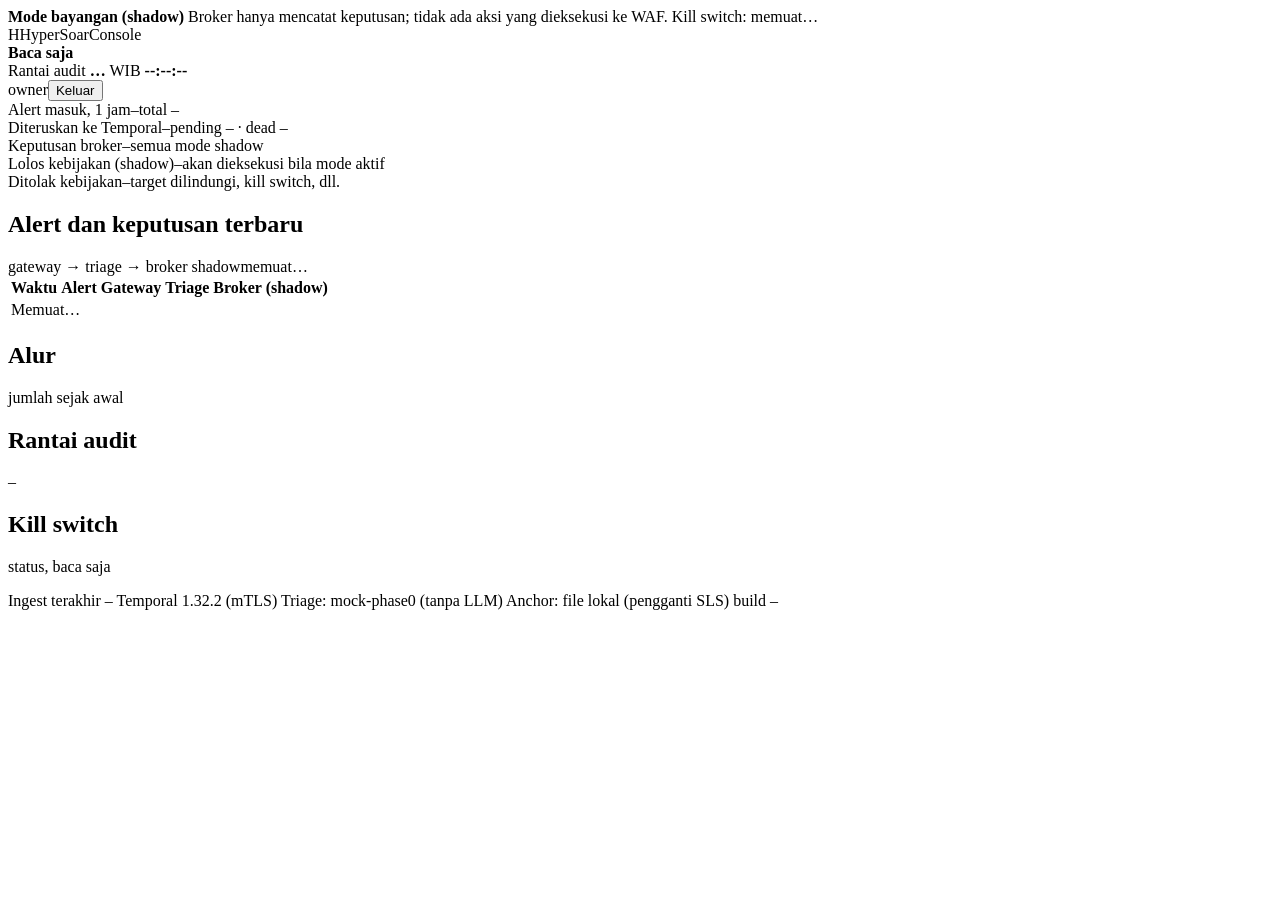
==== src/hypersoar/console/static/index.html @ 8639b132 "Rename: DECA SOAR -> HyperSoar (paket hypersoar, CLI hypersoar, image hypersoar:<sha>, env HYPERSOAR" ====
<!doctype html>
<html lang="id">
<head>
<meta charset="utf-8">
<meta name="viewport" content="width=device-width, initial-scale=1">
<title>HyperSoar Console</title>
<link rel="stylesheet" href="/static/console.css">
<script src="/static/console.js" defer></script>
</head>
<body>
<div class="strip" id="strip">
  <span class="pulse" aria-hidden="true"></span>
  <b id="strip-mode">Mode bayangan (shadow)</b>
  <span class="lvl" id="strip-text">Broker hanya mencatat keputusan; tidak ada aksi yang dieksekusi ke WAF.</span>
  <span class="sp"></span>
  <span class="kill" id="kill" role="status">Kill switch: memuat…</span>
</div>
<header>
  <div class="brand"><span class="logo" aria-hidden="true">H</span><span class="t1">HyperSoar</span><span class="t2">Console</span></div>
  <span class="chip"><strong>Baca saja</strong></span>
  <div class="hdr-right">
    <span class="chip sample" id="synthetic" hidden>Data sintetis</span>
    <span class="chip" id="chain-chip"><span class="dot" id="chain-dot"></span>Rantai audit <strong id="chain-word">…</strong></span>
    <span class="chip">WIB <strong class="num" id="clock">--:--:--</strong></span>
    <form method="post" action="/logout" class="who"><span id="who-name">owner</span><button type="submit" class="btn">Keluar</button></form>
  </div>
</header>
<main>
  <p class="banner" id="error" role="alert" hidden></p>
  <section class="readouts" aria-label="Ringkasan">
    <div class="ro"><span class="k">Alert masuk, 1 jam</span><span class="v num" id="r-alerts">–</span><span class="t" id="r-alerts-t">total –</span></div>
    <div class="ro"><span class="k">Diteruskan ke Temporal</span><span class="v num" id="r-forwarded">–</span><span class="t" id="r-forwarded-t">pending – · dead –</span></div>
    <div class="ro"><span class="k">Keputusan broker</span><span class="v num" id="r-decisions">–</span><span class="t">semua mode shadow</span></div>
    <div class="ro"><span class="k">Lolos kebijakan (shadow)</span><span class="v num ok" id="r-validated">–</span><span class="t">akan dieksekusi bila mode aktif</span></div>
    <div class="ro"><span class="k">Ditolak kebijakan</span><span class="v num warn" id="r-rejected">–</span><span class="t">target dilindungi, kill switch, dll.</span></div>
  </section>
  <div class="grid">
    <section class="pnl feed" aria-labelledby="feed-h">
      <div class="pnl-h"><h2 id="feed-h">Alert dan keputusan terbaru</h2><span class="sub">gateway → triage → broker shadow</span><span class="r sub" id="updated">memuat…</span></div>
      <div class="table-wrap">
        <table>
          <thead><tr><th scope="col">Waktu</th><th scope="col">Alert</th><th scope="col">Gateway</th><th scope="col">Triage</th><th scope="col">Broker (shadow)</th></tr></thead>
          <tbody id="feed"><tr><td colspan="5" class="small">Memuat…</td></tr></tbody>
        </table>
      </div>
    </section>
    <aside class="side">
      <section class="pnl" aria-labelledby="flow-h">
        <div class="pnl-h"><h2 id="flow-h">Alur</h2><span class="sub">jumlah sejak awal</span></div>
        <ol class="flow" id="flow"></ol>
      </section>
      <section class="pnl" aria-labelledby="ledger-h">
        <div class="pnl-h"><h2 id="ledger-h">Rantai audit</h2><span class="sub" id="ledger-sub">–</span></div>
        <div class="ledger-head" id="ledger-head"></div>
        <ol class="ledger" id="ledger"></ol>
      </section>
      <section class="pnl" aria-labelledby="ks-h">
        <div class="pnl-h"><h2 id="ks-h">Kill switch</h2><span class="sub">status, baca saja</span></div>
        <ul class="ks" id="ks"></ul>
      </section>
    </aside>
  </div>
</main>
<footer class="status">
  <span id="f-ingest">Ingest terakhir –</span>
  <span>Temporal 1.32.2 (mTLS)</span>
  <span>Triage: mock-phase0 (tanpa LLM)</span>
  <span>Anchor: file lokal (pengganti SLS)</span>
  <span class="sp"></span>
  <span id="f-sha">build –</span>
</footer>
</body>
</html>
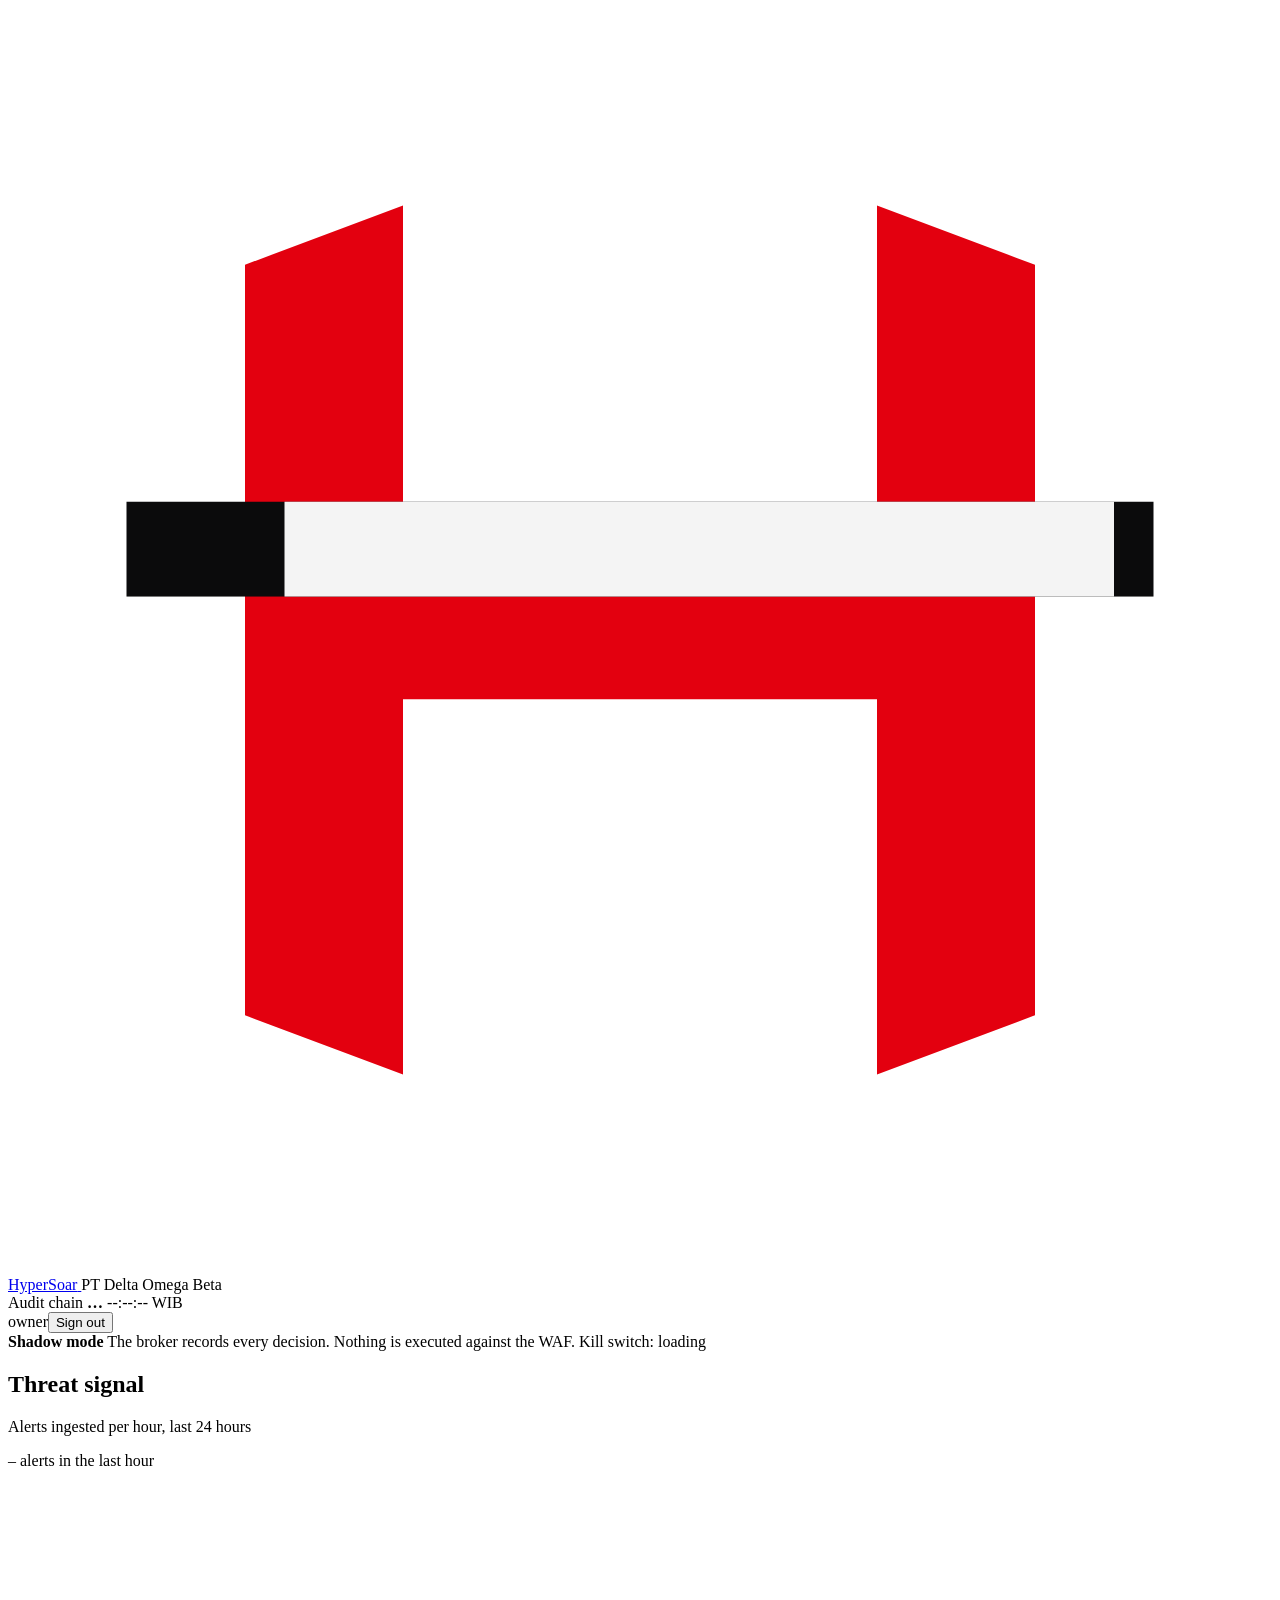
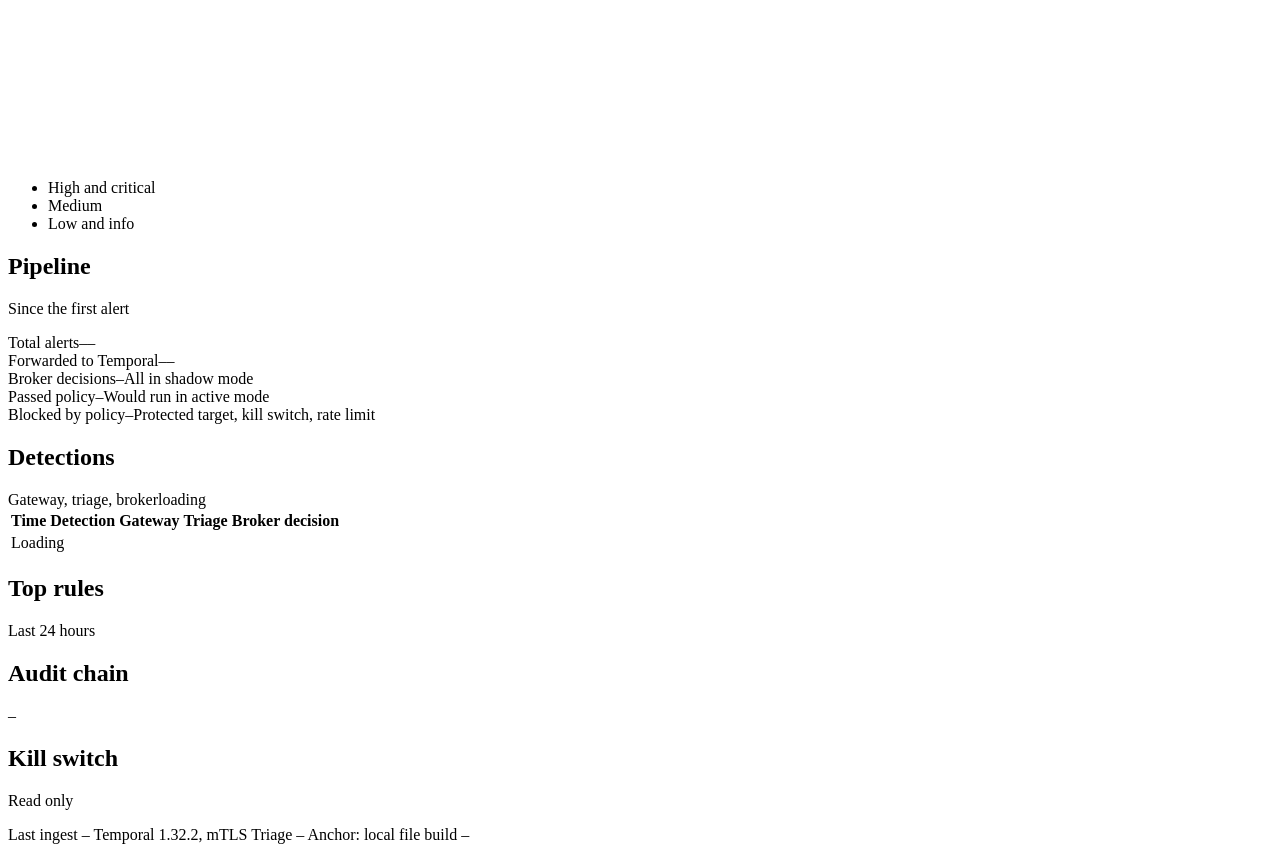
==== commit aba6acdc: "Console: redesign HyperSoar UI in English Owner asked for a sharper, hyper-graphic console from sign" ====
--- a/src/hypersoar/console/static/index.html
+++ b/src/hypersoar/console/static/index.html
@@ -1,5 +1,5 @@
 <!doctype html>
-<html lang="id">
+<html lang="en">
 <head>
 <meta charset="utf-8">
 <meta name="viewport" content="width=device-width, initial-scale=1">
@@ -7,65 +7,102 @@
 <link rel="stylesheet" href="/static/console.css">
 <script src="/static/console.js" defer></script>
 </head>
-<body>
-<div class="strip" id="strip">
-  <span class="pulse" aria-hidden="true"></span>
-  <b id="strip-mode">Mode bayangan (shadow)</b>
-  <span class="lvl" id="strip-text">Broker hanya mencatat keputusan; tidak ada aksi yang dieksekusi ke WAF.</span>
-  <span class="sp"></span>
-  <span class="kill" id="kill" role="status">Kill switch: memuat…</span>
-</div>
-<header>
-  <div class="brand"><span class="logo" aria-hidden="true">H</span><span class="t1">HyperSoar</span><span class="t2">Console</span></div>
-  <span class="chip"><strong>Baca saja</strong></span>
-  <div class="hdr-right">
-    <span class="chip sample" id="synthetic" hidden>Data sintetis</span>
-    <span class="chip" id="chain-chip"><span class="dot" id="chain-dot"></span>Rantai audit <strong id="chain-word">…</strong></span>
-    <span class="chip">WIB <strong class="num" id="clock">--:--:--</strong></span>
-    <form method="post" action="/logout" class="who"><span id="who-name">owner</span><button type="submit" class="btn">Keluar</button></form>
+<body class="app">
+<header class="top">
+  <a class="brand" href="/" aria-label="HyperSoar console home">
+    <svg class="mark" viewBox="0 0 32 32" aria-hidden="true" focusable="false"><path d="M6 6.5 10 5v9.5h12V5l4 1.5v19L22 27v-9.5H10V27l-4-1.5z" fill="#e3000f"/><rect x="3" y="12.5" width="26" height="2.4" fill="#0b0b0c"/><rect x="7" y="12.5" width="21" height="2.4" fill="#f4f4f4"/></svg>
+    <span class="word">HyperSoar</span>
+  </a>
+  <span class="entity" id="entity">PT Delta Omega Beta</span>
+  <div class="top-r">
+    <span class="flag" id="synthetic" hidden>Synthetic data</span>
+    <span class="meta-item"><span class="dot" id="chain-dot"></span>Audit chain <strong id="chain-word">…</strong></span>
+    <span class="meta-item num"><span id="clock">--:--:--</span> WIB</span>
+    <form method="post" action="/logout" class="who"><span id="who-name">owner</span><button type="submit" class="btn ghost">Sign out</button></form>
   </div>
 </header>
-<main>
+
+<div class="mode" id="strip" role="status">
+  <span class="slice" aria-hidden="true"></span>
+  <strong id="strip-mode">Shadow mode</strong>
+  <span id="strip-text">The broker records every decision. Nothing is executed against the WAF.</span>
+  <span class="sp"></span>
+  <span class="kill" id="kill">Kill switch: loading</span>
+</div>
+
+<main class="wrap">
   <p class="banner" id="error" role="alert" hidden></p>
-  <section class="readouts" aria-label="Ringkasan">
-    <div class="ro"><span class="k">Alert masuk, 1 jam</span><span class="v num" id="r-alerts">–</span><span class="t" id="r-alerts-t">total –</span></div>
-    <div class="ro"><span class="k">Diteruskan ke Temporal</span><span class="v num" id="r-forwarded">–</span><span class="t" id="r-forwarded-t">pending – · dead –</span></div>
-    <div class="ro"><span class="k">Keputusan broker</span><span class="v num" id="r-decisions">–</span><span class="t">semua mode shadow</span></div>
-    <div class="ro"><span class="k">Lolos kebijakan (shadow)</span><span class="v num ok" id="r-validated">–</span><span class="t">akan dieksekusi bila mode aktif</span></div>
-    <div class="ro"><span class="k">Ditolak kebijakan</span><span class="v num warn" id="r-rejected">–</span><span class="t">target dilindungi, kill switch, dll.</span></div>
+
+  <section class="hero" aria-labelledby="signal-h">
+    <div class="signal">
+      <div class="signal-head">
+        <div>
+          <h1 id="signal-h">Threat signal</h1>
+          <p class="sub">Alerts ingested per hour, last 24 hours</p>
+        </div>
+        <div class="big">
+          <span class="v num" id="r-alerts">–</span>
+          <span class="k">alerts in the last hour</span>
+        </div>
+      </div>
+      <svg class="chart" id="chart" viewBox="0 0 960 220" preserveAspectRatio="none" role="img" aria-labelledby="chart-t">
+        <title id="chart-t">Hourly alert volume for the last 24 hours</title>
+      </svg>
+      <div class="axis num" id="axis" aria-hidden="true"></div>
+      <ul class="legend">
+        <li><span class="sw hi"></span>High and critical</li>
+        <li><span class="sw md"></span>Medium</li>
+        <li><span class="sw lo"></span>Low and info</li>
+      </ul>
+    </div>
+    <div class="pipe" aria-labelledby="flow-h">
+      <h2 id="flow-h">Pipeline</h2>
+      <p class="sub">Since the first alert</p>
+      <ol class="flow" id="flow"></ol>
+    </div>
   </section>
+
+  <section class="stats" aria-label="Summary">
+    <div class="stat"><span class="k">Total alerts</span><span class="v num" id="r-total">–</span><span class="t" id="r-total-t">–</span></div>
+    <div class="stat"><span class="k">Forwarded to Temporal</span><span class="v num" id="r-forwarded">–</span><span class="t" id="r-forwarded-t">–</span></div>
+    <div class="stat"><span class="k">Broker decisions</span><span class="v num" id="r-decisions">–</span><span class="t">All in shadow mode</span></div>
+    <div class="stat"><span class="k">Passed policy</span><span class="v num" id="r-validated">–</span><span class="t">Would run in active mode</span></div>
+    <div class="stat alert"><span class="k">Blocked by policy</span><span class="v num" id="r-rejected">–</span><span class="t">Protected target, kill switch, rate limit</span></div>
+  </section>
+
   <div class="grid">
-    <section class="pnl feed" aria-labelledby="feed-h">
-      <div class="pnl-h"><h2 id="feed-h">Alert dan keputusan terbaru</h2><span class="sub">gateway → triage → broker shadow</span><span class="r sub" id="updated">memuat…</span></div>
+    <section class="pnl" aria-labelledby="feed-h">
+      <div class="pnl-h"><h2 id="feed-h">Detections</h2><span class="sub">Gateway, triage, broker</span><span class="r sub num" id="updated">loading</span></div>
       <div class="table-wrap">
         <table>
-          <thead><tr><th scope="col">Waktu</th><th scope="col">Alert</th><th scope="col">Gateway</th><th scope="col">Triage</th><th scope="col">Broker (shadow)</th></tr></thead>
-          <tbody id="feed"><tr><td colspan="5" class="small">Memuat…</td></tr></tbody>
+          <thead><tr><th scope="col" class="c-time">Time</th><th scope="col" class="c-det">Detection</th><th scope="col" class="c-gw">Gateway</th><th scope="col" class="c-tri">Triage</th><th scope="col">Broker decision</th></tr></thead>
+          <tbody id="feed"><tr><td colspan="5" class="muted">Loading</td></tr></tbody>
         </table>
       </div>
     </section>
     <aside class="side">
-      <section class="pnl" aria-labelledby="flow-h">
-        <div class="pnl-h"><h2 id="flow-h">Alur</h2><span class="sub">jumlah sejak awal</span></div>
-        <ol class="flow" id="flow"></ol>
+      <section class="pnl" aria-labelledby="rules-h">
+        <div class="pnl-h"><h2 id="rules-h">Top rules</h2><span class="sub">Last 24 hours</span></div>
+        <ol class="rules" id="rules"></ol>
       </section>
       <section class="pnl" aria-labelledby="ledger-h">
-        <div class="pnl-h"><h2 id="ledger-h">Rantai audit</h2><span class="sub" id="ledger-sub">–</span></div>
+        <div class="pnl-h"><h2 id="ledger-h">Audit chain</h2><span class="sub num" id="ledger-sub">–</span></div>
         <div class="ledger-head" id="ledger-head"></div>
         <ol class="ledger" id="ledger"></ol>
       </section>
       <section class="pnl" aria-labelledby="ks-h">
-        <div class="pnl-h"><h2 id="ks-h">Kill switch</h2><span class="sub">status, baca saja</span></div>
+        <div class="pnl-h"><h2 id="ks-h">Kill switch</h2><span class="sub">Read only</span></div>
         <ul class="ks" id="ks"></ul>
       </section>
     </aside>
   </div>
 </main>
-<footer class="status">
-  <span id="f-ingest">Ingest terakhir –</span>
-  <span>Temporal 1.32.2 (mTLS)</span>
-  <span>Triage: mock-phase0 (tanpa LLM)</span>
-  <span>Anchor: file lokal (pengganti SLS)</span>
+
+<footer class="status num">
+  <span id="f-ingest">Last ingest –</span>
+  <span>Temporal 1.32.2, mTLS</span>
+  <span id="f-triage">Triage –</span>
+  <span>Anchor: local file</span>
   <span class="sp"></span>
   <span id="f-sha">build –</span>
 </footer>
